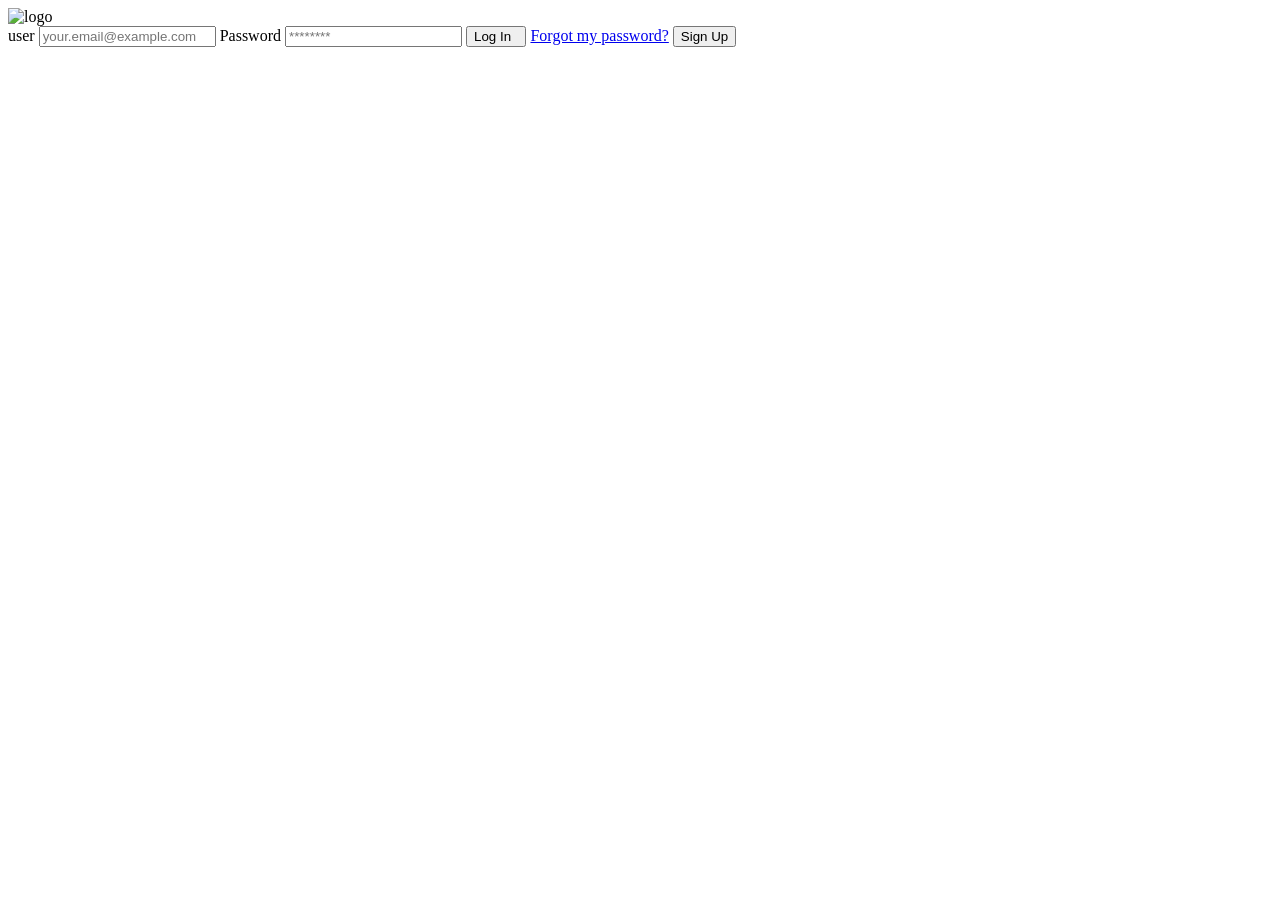
==== login.html @ dde6931d "login.html" ====
<!DOCTYPE html>
<html lang="en">

<head>
    <meta charset="UTF-8">
    <meta name="viewport" content="width=device-width, initial-scale=1.0">
    <link rel="preconnect" href="https://fonts.googleapis.com">
    <link rel="preconnect" href="https://fonts.gstatic.com" crossorigin>
    <link href="https://fonts.googleapis.com/css2?family=Quicksand:wght@300..700&display=swap" rel="stylesheet">
    <link rel="stylesheet" href="../css/login.css">
    <link rel="stylesheet" href="path/to/font-awesome/css/fontawesome.min.css">

    <title>Login</title>

</head>

<body>
    <div class="login">
        <div class="form-container">
            <img src="../img/favicon2removebg.png" alt="logo" class="logo">

            <form action="/" class="form">
                <label for="email" class="label"><i class="fa-solid fa-user"></i>user</label>
                <input type="email" id="email" name="email" class="input input-email"
                    placeholder="your.email@example.com" required>
                <label for="password" class="label"><i class="fa-solid fa-lock"></i>Password</label>
                <input type="password" id="password" name="password" class="input input-password" placeholder="********"
                    required>
                <input type="submit" value="Log In  " class="primary-button login-button">
                <a href="/">Forgot my password?</a>

                <button class="secondary-button signup-button">Sign Up</button>
            </form>
        </div>
    </div>

    <script src="https://kit.fontawesome.com/6c2790ee75.js" crossorigin="anonymous"></script>
</body>

</html>
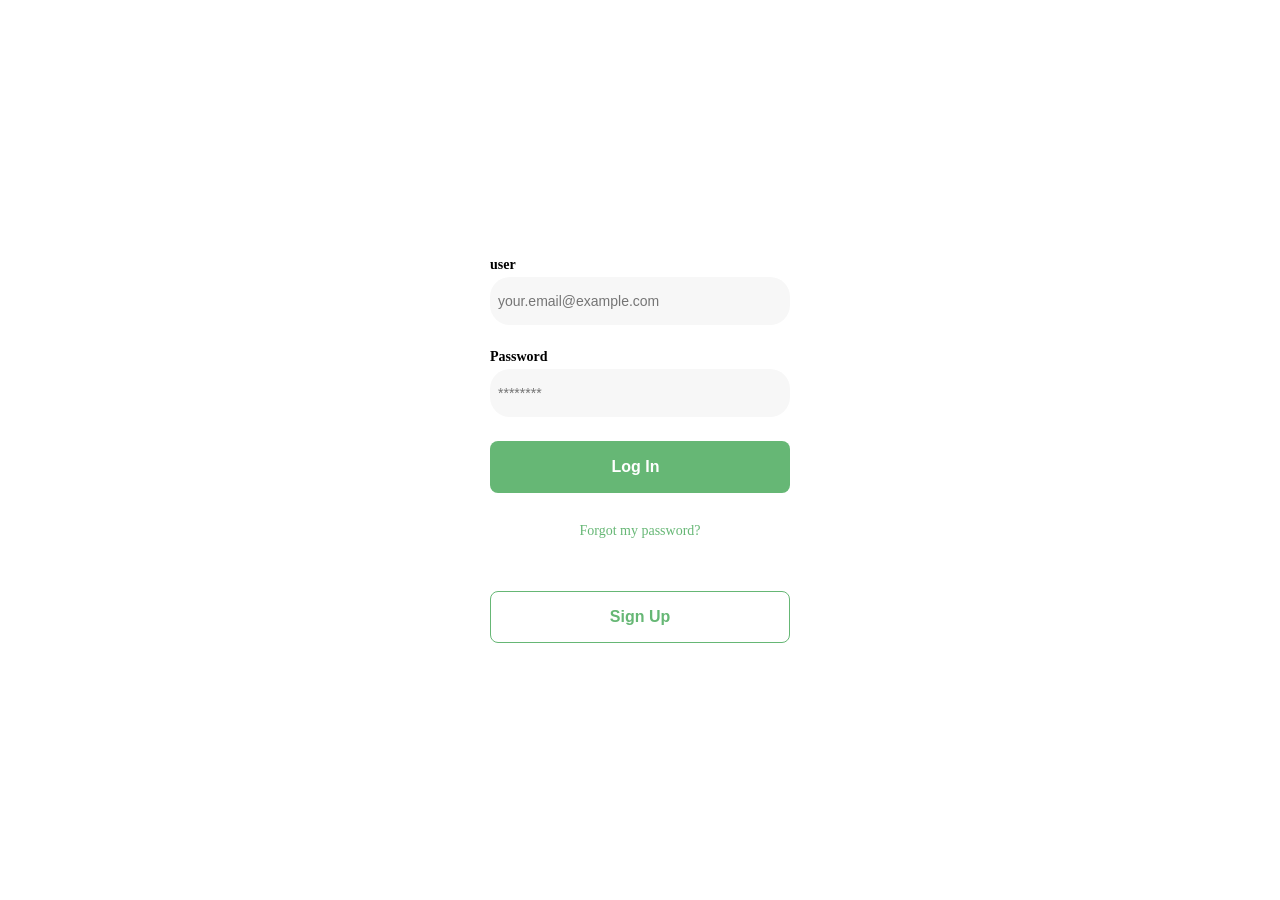
==== commit d3c33958: "login.html" ====
--- a/login.html
+++ b/login.html
@@ -7,7 +7,7 @@
     <link rel="preconnect" href="https://fonts.googleapis.com">
     <link rel="preconnect" href="https://fonts.gstatic.com" crossorigin>
     <link href="https://fonts.googleapis.com/css2?family=Quicksand:wght@300..700&display=swap" rel="stylesheet">
-    <link rel="stylesheet" href="../css/login.css">
+    <link rel="stylesheet" href="login.css">
     <link rel="stylesheet" href="path/to/font-awesome/css/fontawesome.min.css">
 
     <title>Login</title>
--- a/login.css
+++ b/login.css
@@ -0,0 +1,124 @@
+        :root {
+            --white: #FFFFFF;
+            --black: #000000;
+            --very-ligth-pink: #c7c7c7;
+            --text-input-field: #f7f7f7;
+            --hospital-green: #66b775;
+            --blue:#193652;
+            --sm: 14px;
+            --md: 16px;
+            --lg: 18px;
+        }
+
+        body {
+            margin: 0;
+            padding: 0;
+            font-family: 'Quicksand';
+        }
+
+        .login {
+            width: 100%;
+            height: 100vh;
+            display: grid;
+            place-items: center;
+        }
+
+        .form-container {
+            display: grid;
+            grid-template-rows: auto 1fr auto auto;
+            width: 300px;
+        }
+
+        .logo {
+            width: 100px;
+            margin: auto;
+            margin-bottom: 3rem;
+            justify-self: center;
+            display: none;
+
+        }
+
+        
+
+        .form {
+            display: flex;
+            flex-direction: column;
+        }
+        .form a{
+            text-decoration: none;
+            color: var(--hospital-green);
+            font-size: var(--sm);
+            text-align: center;
+            margin-bottom: 52px;
+        }
+
+        .label {
+            font-size: var(--sm);
+            font-weight: bold;
+            margin-bottom: 4px;
+        }
+
+        .input {
+            background-color: var(--text-input-field);
+            border: none;
+            border-radius: 20px;
+            height: 32px;
+            font-size: var(--sm);
+            padding: 8px;
+            margin-bottom: 16px;
+        }
+
+        .input-email {
+            margin-bottom: 24px;
+        }
+
+        .primary-button {
+            background-color: var(--hospital-green);
+            color: var(--white);
+            border: none;
+            border-radius: 8px;
+            height: 52px;
+            font-size: var(--md);
+            cursor: pointer;
+            width: 100%;
+            FONT-WEIGHT: bold;
+        }
+
+        .secondary-button {
+            background-color: var(--white);
+            border-radius: 8px;
+            border: 1px solid var(--hospital-green);
+            color: var(--hospital-green);
+            height: 52px;
+            font-size: var(--md);
+            cursor: pointer;
+            width: 100%;
+            FONT-WEIGHT: bold;
+        }
+
+        .login-button {
+            margin-top: 8px;
+            margin-bottom: 30px;
+        }
+
+        input:focus {
+            outline: none;
+            border-bottom: 1.5px solid var(--hospital-green);
+            border-right: 1px solid var(--hospital-green);
+            box-shadow: 0 0 0 2px var(--blue);
+        }
+
+        @media (max-width: 640px) {
+            .logo {
+                display: block;
+            }
+
+            .secondary-button {
+                position: absolute;
+                bottom: 16px;
+                width: inherit;
+                text-align: center;
+                margin: auto;
+                width: 300px;
+            }
+        }
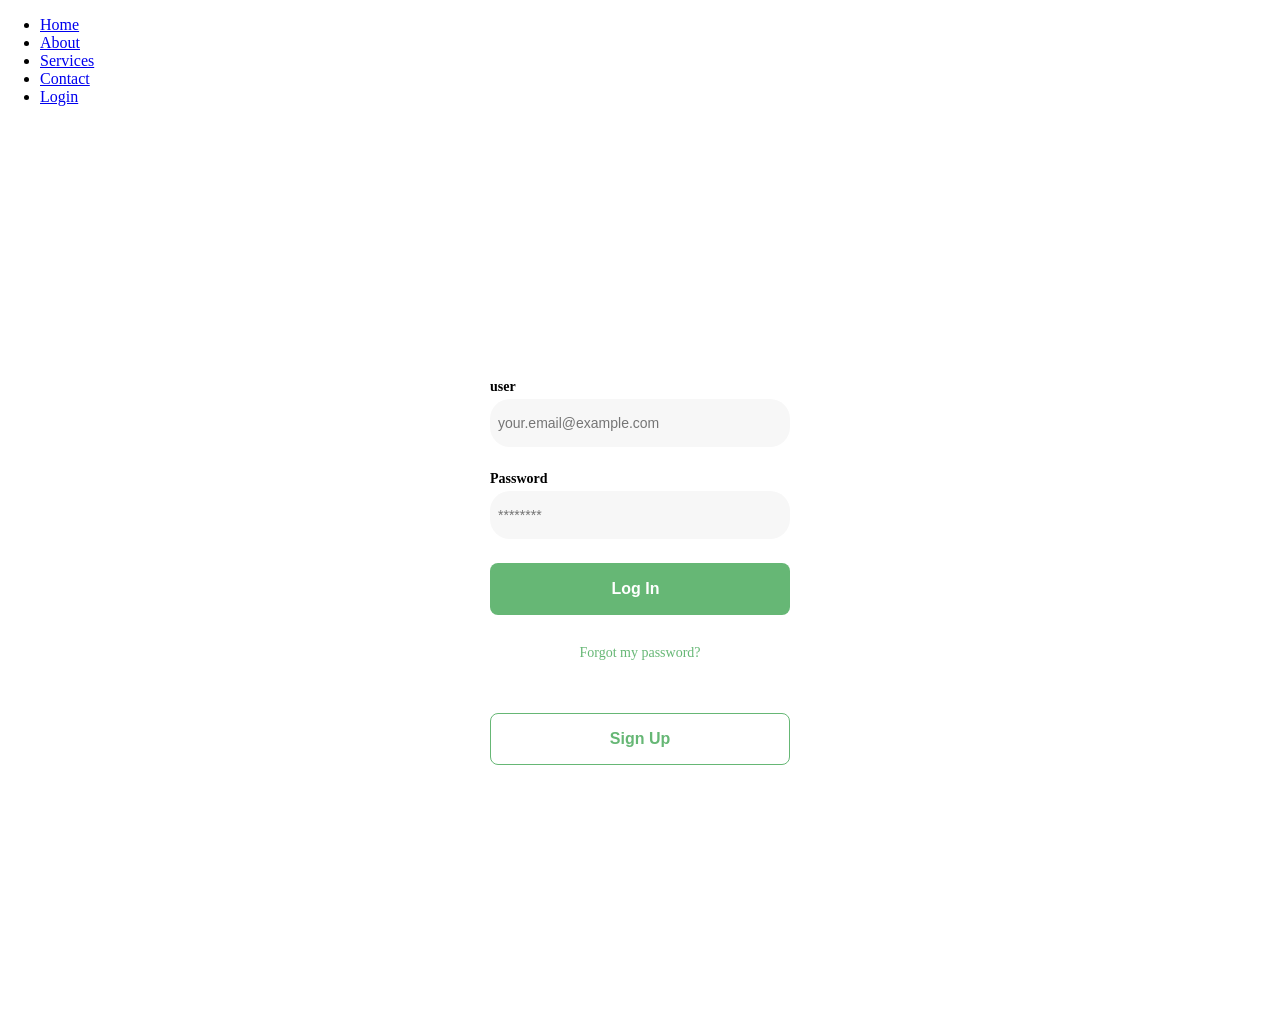
==== commit 3295c631: "login.html" ====
--- a/login.html
+++ b/login.html
@@ -15,6 +15,16 @@
 </head>
 
 <body>
+    <nav> 
+        <div class="logo"><img src="FINANCONTROL.png" alt="FinControl"></div>
+        <ul>
+            <li><a href="index.html">Home</a></li>
+            <li><a href="register.html">About</a></li>
+            <li><a href="services.html">Services</a></li>
+            <li><a href="contact.html">Contact</a></li>
+            <li><a href="login.html">Login</a></li>
+        </ul>
+    </nav>
     <div class="login">
         <div class="form-container">
             <img src="../img/favicon2removebg.png" alt="logo" class="logo">
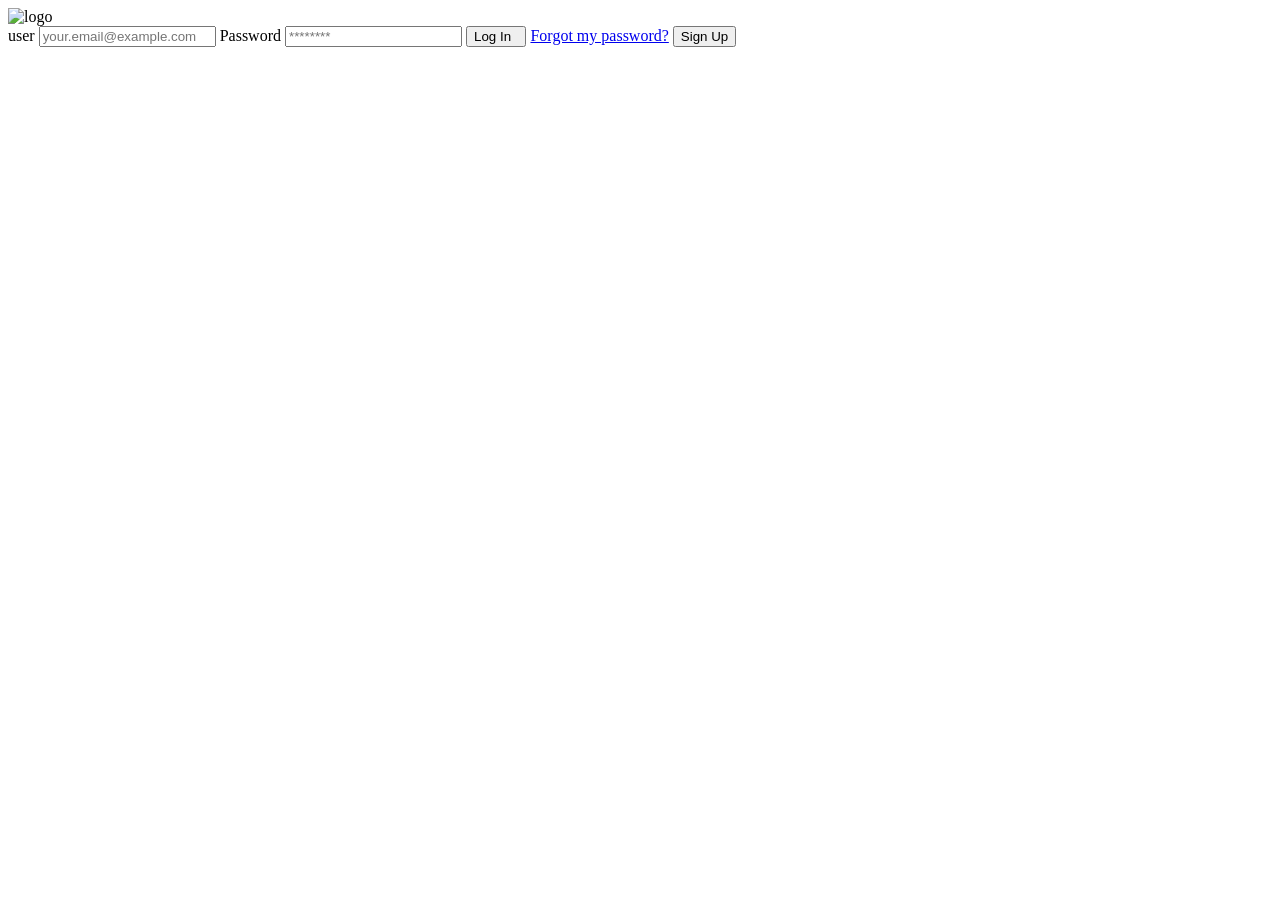
==== commit 33045ac6: "login.html" ====
--- a/login.html
+++ b/login.html
@@ -7,7 +7,7 @@
     <link rel="preconnect" href="https://fonts.googleapis.com">
     <link rel="preconnect" href="https://fonts.gstatic.com" crossorigin>
     <link href="https://fonts.googleapis.com/css2?family=Quicksand:wght@300..700&display=swap" rel="stylesheet">
-    <link rel="stylesheet" href="login.css">
+    <link rel="stylesheet" href="../css/login.css">
     <link rel="stylesheet" href="path/to/font-awesome/css/fontawesome.min.css">
 
     <title>Login</title>
@@ -15,16 +15,6 @@
 </head>
 
 <body>
-    <nav> 
-        <div class="logo"><img src="FINANCONTROL.png" alt="FinControl"></div>
-        <ul>
-            <li><a href="index.html">Home</a></li>
-            <li><a href="register.html">About</a></li>
-            <li><a href="services.html">Services</a></li>
-            <li><a href="contact.html">Contact</a></li>
-            <li><a href="login.html">Login</a></li>
-        </ul>
-    </nav>
     <div class="login">
         <div class="form-container">
             <img src="../img/favicon2removebg.png" alt="logo" class="logo">
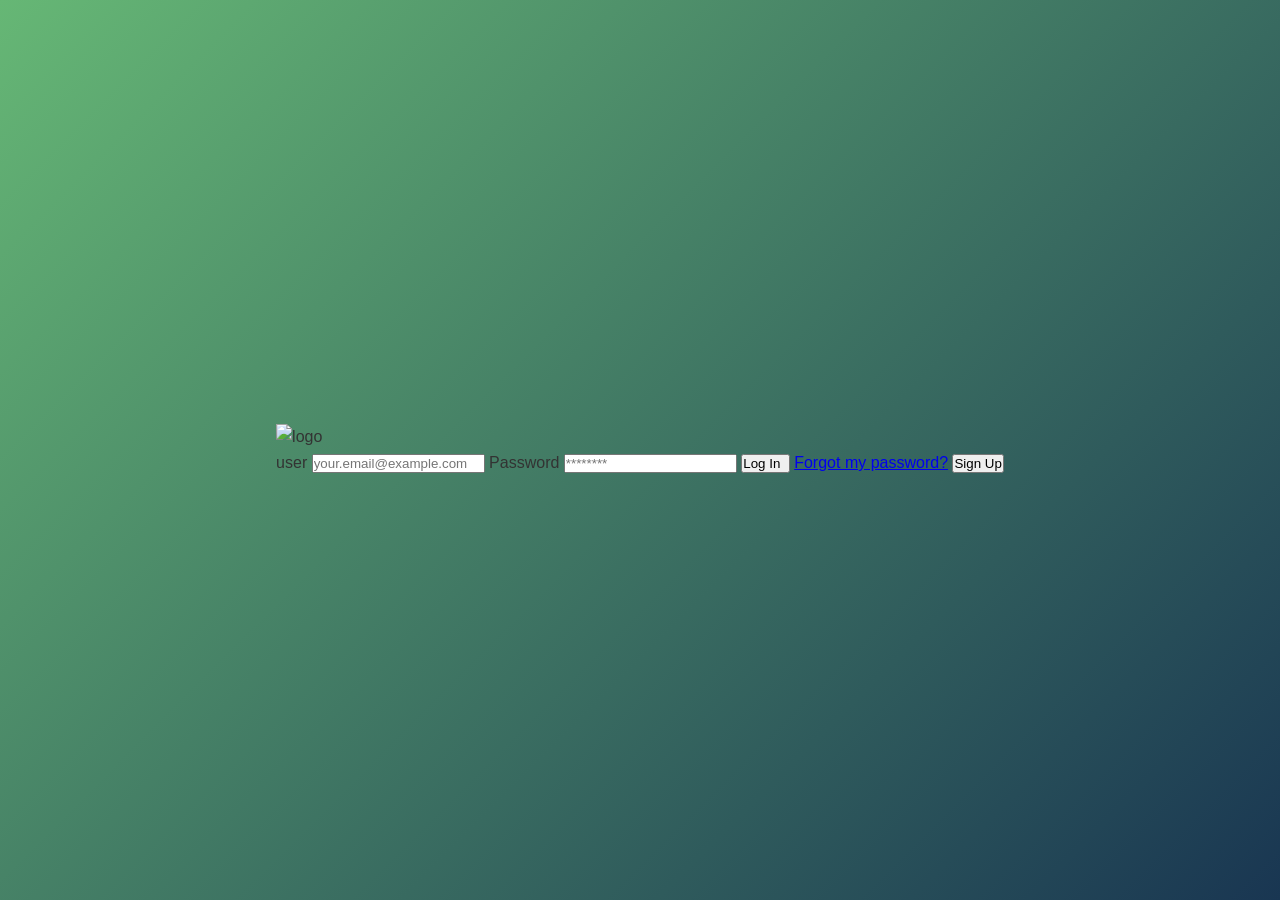
==== commit d62d4f9e: "login.html" ====
--- a/login.html
+++ b/login.html
@@ -7,7 +7,7 @@
     <link rel="preconnect" href="https://fonts.googleapis.com">
     <link rel="preconnect" href="https://fonts.gstatic.com" crossorigin>
     <link href="https://fonts.googleapis.com/css2?family=Quicksand:wght@300..700&display=swap" rel="stylesheet">
-    <link rel="stylesheet" href="../css/login.css">
+    <link rel="stylesheet" href="estilos.css">
     <link rel="stylesheet" href="path/to/font-awesome/css/fontawesome.min.css">
 
     <title>Login</title>
--- a/estilos.css
+++ b/estilos.css
@@ -0,0 +1,666 @@
+* {
+
+      box-sizing: border-box;
+
+     margin: 0;
+
+     padding: 0;
+
+ }
+ 
+ 
+body{
+
+     font-family: Arial, sans-serif;
+
+     line-height: 1.6;
+
+     background-color: #fff;
+
+     color: #333;
+
+     display: flex;
+
+     flex-direction: column;
+
+     min-height: 100vh;
+
+ }
+ 
+ 
+nav{
+
+     display: flex;
+
+     flex-wrap: wrap;
+
+     justify-content: start;
+
+     align-items: center;
+
+     background-color: #333;
+
+     padding: 10px 20px;
+
+     width: 100%;
+
+     box-sizing: border-box;
+
+ }
+
+ nav .logo{
+
+     flex: 0;
+
+ }
+
+ nav .logo img{
+
+     width: 4rem;
+
+     height: 2rem;
+
+     display: block;
+
+     margin:auto;
+
+     left: auto;
+
+ }
+ 
+nav ul{
+
+     list-style: none;
+
+     display: flex;
+
+         flex-wrap: wrap;
+
+         justify-content: space-evenly;
+
+         flex: 1;    
+
+ }
+
+ nav ul li{
+
+     flex-wrap: wrap;
+
+     justify-content: space-evenly;
+
+ }
+
+ nav ul li a{
+
+     color: #fff;
+
+     text-decoration: none;
+
+     padding: 10px 15px;
+
+     font-size: 18px;
+
+ }
+
+ nav .menu a:hover{
+
+     color: #ddd;
+
+ }
+ 
+header{
+
+     background-color: #f4f4f4;
+
+     padding: 20px;
+
+     text-align: center;
+
+ }
+
+ header h1{
+
+     font-size: 36px;
+
+     color: #333;
+
+ }
+
+ header p{
+
+     font-size: 18px;
+
+     color: #666;
+
+ }
+ 
+section{
+
+     padding: 20px;
+
+ }
+
+ section h2{
+
+     font-size: 28px;
+
+     color: #333;
+
+     margin-bottom: 10px;
+
+ }
+
+ section p{
+
+     font-size: 16px;
+
+     color: #666;
+
+     margin-bottom: 20px;
+
+ }
+ 
+section {
+
+     display: flex;
+
+     flex-wrap: wrap;
+
+     gap: 20px;
+
+ }
+
+ section {
+
+     flex: 1;
+
+     min-width: 250px;
+
+     background-color: #f9f9f9;
+
+     padding: 15px;
+
+     border-radius: 5px;
+
+     box-shadow: 0 2px 5px rgba(0,0,0,0.1);
+
+ }
+
+ section h2{
+
+     font-size: 22px;
+
+     color: #333;
+
+     margin-bottom: 10px;
+
+ }
+
+ section  p{
+
+     font-size: 14px;
+
+     color: #666;
+
+ }
+ 
+section .carrusel{
+
+     display: flex;
+
+     overflow-x: auto;
+
+     gap: 10px;
+
+ }
+
+ section .carrusel img{
+
+     width: 100%;
+
+     max-width: 300px;
+
+     height: auto;
+
+     border-radius: 5px;
+
+     flex-shrink: 0;
+
+ }
+ 
+section .servicios{
+
+     display: flex;
+
+     flex-wrap: wrap;
+
+     gap: 20px;
+
+     width: 25%;
+
+     border: #333 solid 1px;
+
+     radius: 5px;
+
+ }
+ 
+section .servicios .servicio{
+
+     flex: 1;
+
+     min-width: 200px;
+
+     background-color: #f9f9f9;
+
+     padding: 15px;
+
+     border-radius: 5px;
+
+     box-shadow: 0 2px 5px rgba(0,0,0,0.1);
+
+ }
+
+ section .servicios .servicio h3{
+
+     font-size: 18px;
+
+     color: #333;
+
+     margin-bottom: 10px;
+
+ }
+
+ section .servicios .servicio p{
+
+     font-size: 14px;
+
+     color: #666;
+
+ }
+ 
+ 
+footer{
+
+     background-color: #333;
+
+     color: #fff;
+
+     text-align: center;
+
+     padding: 10px 0;
+
+ }
+
+ footer p{
+
+     font-size: 14px;
+
+ }
+ 
+:root {
+
+             --white: #FFFFFF;
+
+             --black: #000000;
+
+             --very-ligth-pink: #c7c7c7;
+
+             --text-input-field: #f7f7f7;
+
+             --hospital-green: #66b775;
+
+             --blue:#193652;
+
+             --sm: 14px;
+
+             --md: 16px;
+
+             --lg: 18px;
+
+         }
+ 
+*{
+
+ margin:0; /* Elimina los márgenes por defecto */
+
+ padding:0; /* Elimina el espacio interno por defecto */
+
+ box-sizing:border-box; /* Hace que padding y border no aumenten el tamaño total del elemento */
+
+ font-family:Arial, Helvetica, sans-serif; /* Define la fuente de toda la página */
+
+ }
+
+ /* Estilo general del cuerpo de la página */
+
+ body{
+
+ height:100vh; /* Hace que el body ocupe toda la altura de la pantalla */
+
+ display:flex; /* Activa el sistema flexbox */
+
+ justify-content:center; /* Centra el contenido horizontalmente */
+
+ align-items:center; /* Centra el contenido verticalmente */
+
+ background:linear-gradient(135deg, var(--hospital-green), var(--blue)); /* Fondo con degradado */
+
+ }
+
+ /* Tarjeta principal donde está el formulario */
+
+ .card{
+
+ background:rgba(255,255,255,0.9); /* Fondo blanco con un poco de transparencia */
+
+ padding:40px; /* Espacio interno */
+
+ width:350px; /* Ancho del contenedor */
+
+ border-radius:15px; /* Bordes redondeados */
+
+ text-align:center; /* Centra el texto */
+
+ box-shadow:0 10px 30px rgba(0,0,0,0.2); /* Sombra para dar efecto de tarjeta */
+
+ }
+
+ /* Estilo del título dentro de la tarjeta */
+
+ .card h2{
+
+ margin-bottom:30px; /* Espacio debajo del título */
+
+ letter-spacing:2px; /* Espaciado entre letras */
+
+ }
+
+ /* Contenedor de cada campo del formulario */
+
+ .input-box{
+
+ position:relative; /* Permite posicionar elementos dentro del contenedor */
+
+ margin-bottom:25px; /* Espacio entre campos */
+
+ }
+
+ /* Estilo de los inputs */
+
+ .input-box input{
+
+ width:100%; /* Ocupa todo el ancho disponible */
+
+ border:none; /* Elimina el borde */
+
+ border-bottom:2px solid #999; /* Solo deja una línea inferior */
+
+ outline:none; /* Quita el borde azul al hacer clic */
+
+ padding:10px 0; /* Espacio interno vertical */
+
+ background:transparent; /* Fondo transparente */
+
+ }
+
+ /* Etiquetas de los campos */
+
+ .input-box label{
+
+ position:absolute; /* Posiciona el label dentro del input */
+
+ left:0;
+
+ top:10px;
+
+ color:#555; /* Color gris */
+
+ transition:0.3s; /* Animación suave al mover el label */
+
+ }
+
+ /* Animación del label cuando el usuario escribe */
+
+ .input-box input:focus ~ label,
+
+ .input-box input:valid ~ label{
+
+ top:-12px; /* Mueve el label hacia arriba */
+
+ font-size:12px; /* Reduce el tamaño del texto */
+
+ color:#333; /* Cambia el color */
+
+ }
+
+ /* Iconos dentro de los campos */
+
+ .input-box i{
+
+ position:absolute;
+
+ right:0;
+
+ top:10px;
+
+ color:#555;
+
+ }
+
+ /* Contenedor del checkbox */
+
+ .remember{
+
+ text-align:left; /* Alinea el texto a la izquierda */
+
+ font-size:13px;
+
+ margin-bottom:20px;
+
+ }
+
+ /* Botón principal (crear cuenta) */
+
+ .btn{
+
+ width:100%; /* Ocupa todo el ancho */
+
+ padding:12px;
+
+ border:none;
+
+ border-radius:25px; /* Bordes redondeados */
+
+ background:#16a085; /* Color verde */
+
+ color:white;
+
+ font-size:16px;
+
+ cursor:pointer; /* Cambia el cursor al pasar el mouse */
+
+ margin-bottom:10px;
+
+ }
+
+ /* Efecto cuando el mouse pasa por encima */
+
+ .btn:hover{
+
+ background:#138d75;
+
+ }
+
+ /* Botón de regresar */
+
+ .btn-back{
+
+ width:100%;
+
+ padding:10px;
+
+ border:none;
+
+ border-radius:25px;
+
+ background:#e74c3c; /* Color rojo */
+
+ color:white;
+
+ cursor:pointer;
+
+ }
+
+ /* Efecto hover del botón regresar */
+
+ .btn-back:hover{
+
+ background:#c0392b;
+
+ }
+
+ /* Estilo del mensaje de error o confirmación */
+
+ #mensajeError{
+
+ margin-top:10px;
+
+ font-size:14px;
+
+ font-weight:bold;
+
+ }
+
+ /* Icono de usuario en la parte superior */
+
+ .user-icon{
+
+ width:70px;
+
+ height:70px;
+
+ background:#16a085; /* Fondo verde */
+
+ border-radius:50%; /* Hace un círculo */
+
+ display:flex;
+
+ justify-content:center;
+
+ align-items:center;
+
+ margin:0 auto 15px auto; /* Centra el icono */
+
+ font-size:30px;
+
+ color:white;
+
+ box-shadow:0 5px 15px rgba(0,0,0,0.2);
+
+ }
+
+ /* ---------------- POPUP ---------------- */
+
+ /* Fondo oscuro que aparece detrás del popup */
+
+ .popup{
+
+ display:none; /* Oculto por defecto */
+
+ position:fixed;
+
+ top:0;
+
+ left:0;
+
+ width:100%;
+
+ height:100%;
+
+ background:rgba(0,0,0,0.5); /* Fondo oscuro transparente */
+
+ justify-content:center;
+
+ align-items:center;
+
+ }
+
+ /* Contenido de la ventana emergente */
+
+ .popup-content{
+
+ background:white;
+
+ padding:30px;
+
+ border-radius:10px;
+
+ text-align:center;
+
+ width:300px;
+
+ animation:aparecer 0.3s ease; /* Animación al aparecer */
+
+ }
+
+ /* Icono de confirmación */
+
+ .popup-content i{
+
+ font-size:50px;
+
+ color:#27ae60;
+
+ margin-bottom:10px;
+
+ }
+
+ /* Botón dentro del popup */
+
+ .popup-content button{
+
+ margin-top:15px;
+
+ padding:10px 20px;
+
+ border:none;
+
+ background:#27ae60;
+
+ color:white;
+
+ border-radius:5px;
+
+ cursor:pointer;
+
+ }
+
+ /* Efecto hover del botón del popup */
+
+ .popup-content button:hover{
+
+ background:#1e8449;
+
+ }
+
+ /* Animación de aparición del popup */
+
+ @keyframes aparecer{
+
+ from{
+
+ transform:scale(0.7); /* Empieza más pequeño */
+
+ opacity:0; /* Invisible */
+
+ }
+
+ to{
+
+ transform:scale(1); /* Tamaño normal */
+
+ opacity:1; /* Visible */
+
+ }
+
+ }
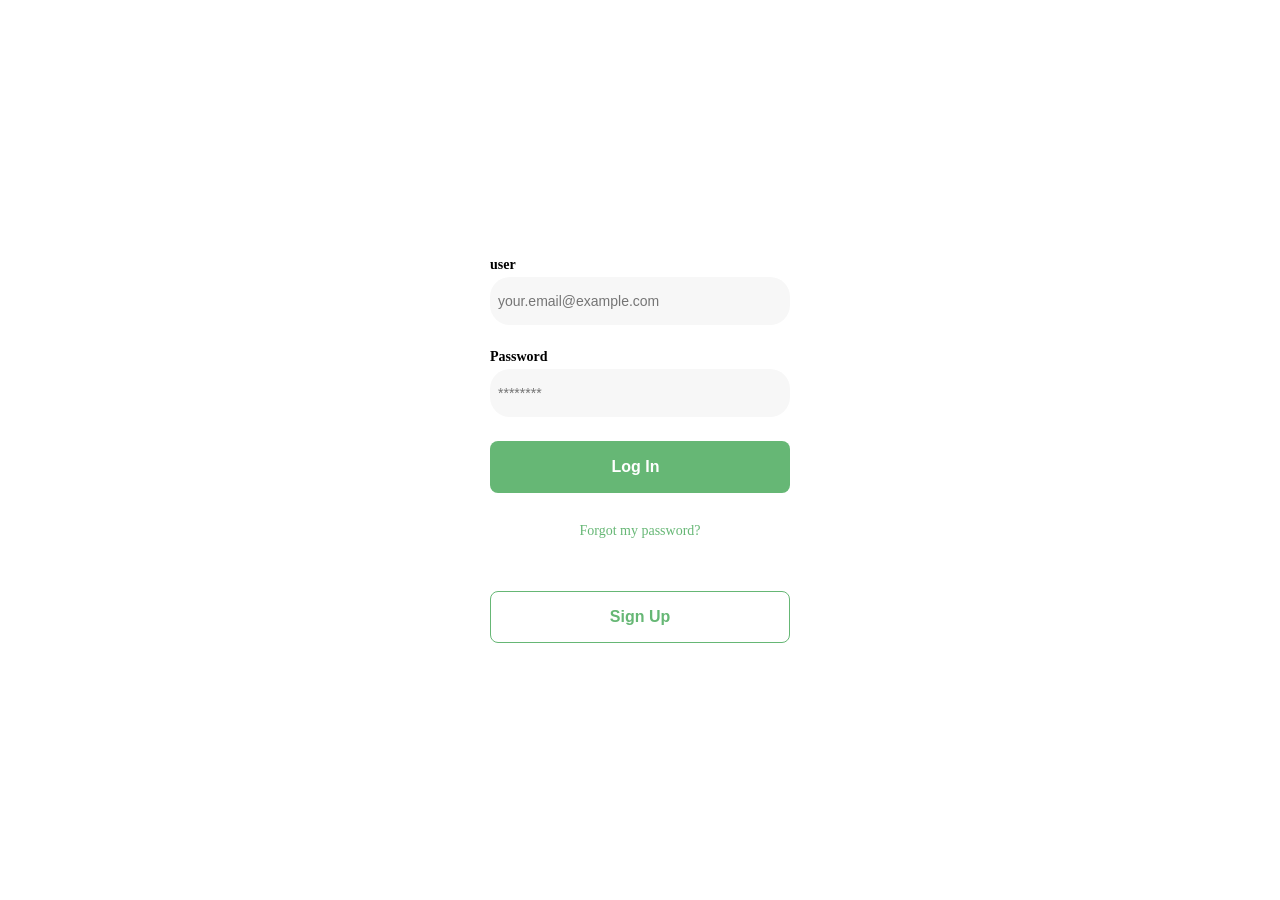
==== commit 87b6db47: "login.html" ====
--- a/login.html
+++ b/login.html
@@ -7,7 +7,7 @@
     <link rel="preconnect" href="https://fonts.googleapis.com">
     <link rel="preconnect" href="https://fonts.gstatic.com" crossorigin>
     <link href="https://fonts.googleapis.com/css2?family=Quicksand:wght@300..700&display=swap" rel="stylesheet">
-    <link rel="stylesheet" href="estilos.css">
+    <link rel="stylesheet" href="login.css">
     <link rel="stylesheet" href="path/to/font-awesome/css/fontawesome.min.css">
 
     <title>Login</title>
--- a/login.css
+++ b/login.css
@@ -0,0 +1,124 @@
+        :root {
+            --white: #FFFFFF;
+            --black: #000000;
+            --very-ligth-pink: #c7c7c7;
+            --text-input-field: #f7f7f7;
+            --hospital-green: #66b775;
+            --blue:#193652;
+            --sm: 14px;
+            --md: 16px;
+            --lg: 18px;
+        }
+
+        body {
+            margin: 0;
+            padding: 0;
+            font-family: 'Quicksand';
+        }
+
+        .login {
+            width: 100%;
+            height: 100vh;
+            display: grid;
+            place-items: center;
+        }
+
+        .form-container {
+            display: grid;
+            grid-template-rows: auto 1fr auto auto;
+            width: 300px;
+        }
+
+        .logo {
+            width: 100px;
+            margin: auto;
+            margin-bottom: 3rem;
+            justify-self: center;
+            display: none;
+
+        }
+
+        
+
+        .form {
+            display: flex;
+            flex-direction: column;
+        }
+        .form a{
+            text-decoration: none;
+            color: var(--hospital-green);
+            font-size: var(--sm);
+            text-align: center;
+            margin-bottom: 52px;
+        }
+
+        .label {
+            font-size: var(--sm);
+            font-weight: bold;
+            margin-bottom: 4px;
+        }
+
+        .input {
+            background-color: var(--text-input-field);
+            border: none;
+            border-radius: 20px;
+            height: 32px;
+            font-size: var(--sm);
+            padding: 8px;
+            margin-bottom: 16px;
+        }
+
+        .input-email {
+            margin-bottom: 24px;
+        }
+
+        .primary-button {
+            background-color: var(--hospital-green);
+            color: var(--white);
+            border: none;
+            border-radius: 8px;
+            height: 52px;
+            font-size: var(--md);
+            cursor: pointer;
+            width: 100%;
+            FONT-WEIGHT: bold;
+        }
+
+        .secondary-button {
+            background-color: var(--white);
+            border-radius: 8px;
+            border: 1px solid var(--hospital-green);
+            color: var(--hospital-green);
+            height: 52px;
+            font-size: var(--md);
+            cursor: pointer;
+            width: 100%;
+            FONT-WEIGHT: bold;
+        }
+
+        .login-button {
+            margin-top: 8px;
+            margin-bottom: 30px;
+        }
+
+        input:focus {
+            outline: none;
+            border-bottom: 1.5px solid var(--hospital-green);
+            border-right: 1px solid var(--hospital-green);
+            box-shadow: 0 0 0 2px var(--blue);
+        }
+
+        @media (max-width: 640px) {
+            .logo {
+                display: block;
+            }
+
+            .secondary-button {
+                position: absolute;
+                bottom: 16px;
+                width: inherit;
+                text-align: center;
+                margin: auto;
+                width: 300px;
+            }
+        }
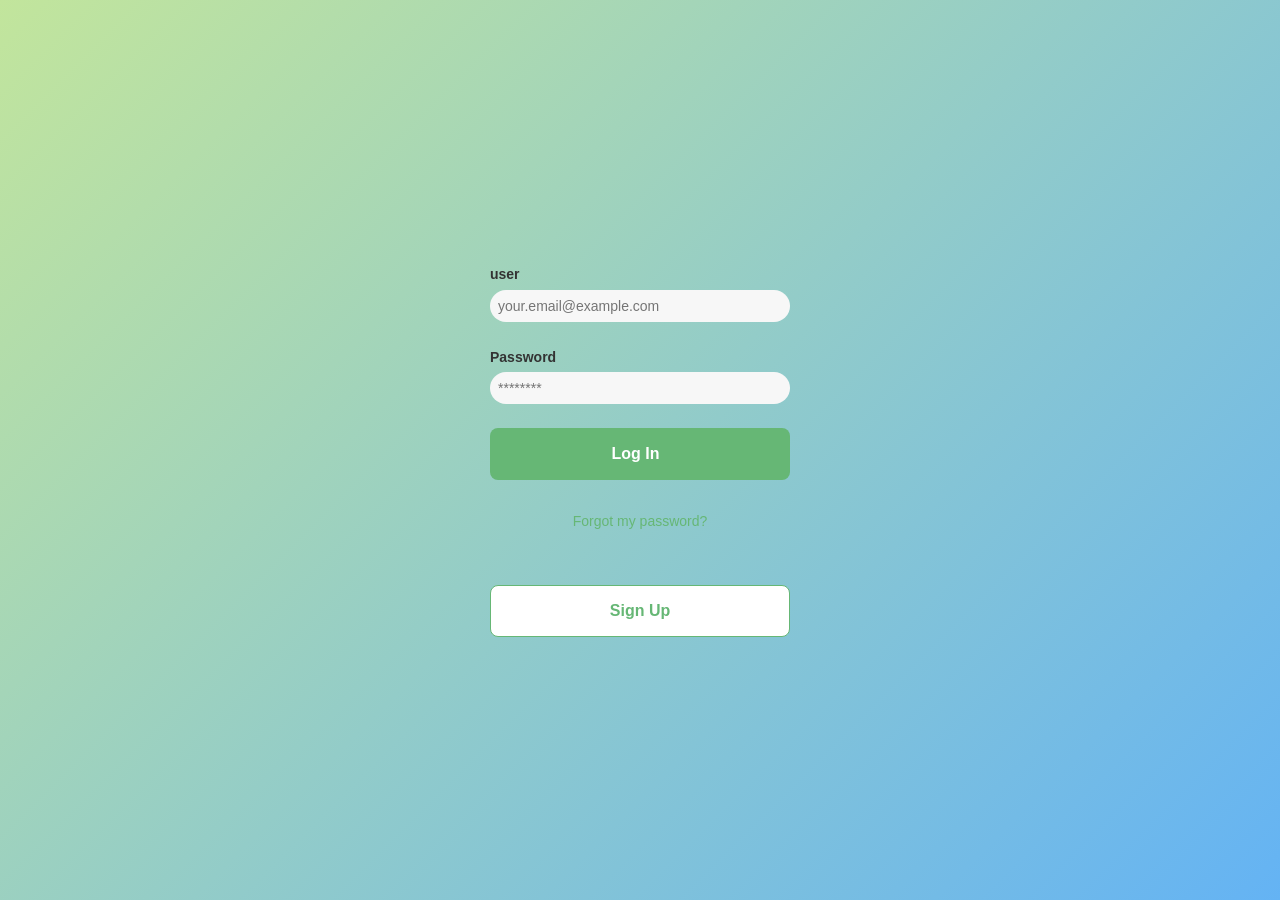
==== commit 99b0eee0: "login.html" ====
--- a/login.html
+++ b/login.html
@@ -7,7 +7,7 @@
     <link rel="preconnect" href="https://fonts.googleapis.com">
     <link rel="preconnect" href="https://fonts.gstatic.com" crossorigin>
     <link href="https://fonts.googleapis.com/css2?family=Quicksand:wght@300..700&display=swap" rel="stylesheet">
-    <link rel="stylesheet" href="login.css">
+    <link rel="stylesheet" href="estilos.css">
     <link rel="stylesheet" href="path/to/font-awesome/css/fontawesome.min.css">
 
     <title>Login</title>
--- a/estilos.css
+++ b/estilos.css
@@ -0,0 +1,486 @@
+* {
+     box-sizing: border-box;
+    margin: 0;
+    padding: 0;
+}
+
+
+body{
+    font-family: Arial, sans-serif;
+    line-height: 1.6;
+    background-color: #fff;
+    color: #333;
+    display: flex;
+    flex-direction: column;
+    min-height: 100vh;
+}
+
+
+
+nav{
+    display: flex;
+    flex-wrap: wrap;
+    justify-content: start;
+    align-items: center;
+    background-color: #333;
+    padding: 10px 20px;
+    width: 100%;
+    box-sizing: border-box;
+}
+nav .logo{
+    flex: 0;
+}
+nav .logo img{
+    width: 4rem;
+    height: 2rem;
+    display: block;
+    margin:auto;
+    left: auto;
+}
+
+nav ul{
+    list-style: none;
+    display: flex;
+        flex-wrap: wrap;
+        justify-content: space-evenly;
+        flex: 1;    
+}
+nav ul li{
+    flex-wrap: wrap;
+    justify-content: space-evenly;
+}
+nav ul li a{
+    color: #fff;
+    text-decoration: none;
+    padding: 10px 15px;
+    font-size: 18px;
+}
+nav .menu a:hover{
+    color: #ddd;
+}
+
+header{
+    background-color: #f4f4f4;
+    padding: 20px;
+    text-align: center;
+}
+header h1{
+    font-size: 36px;
+    color: #333;
+}
+header p{
+    font-size: 18px;
+    color: #666;
+}
+
+section{
+    padding: 20px;
+}
+section h2{
+    font-size: 28px;
+    color: #333;
+    margin-bottom: 10px;
+}
+section p{
+    font-size: 16px;
+    color: #666;
+    margin-bottom: 20px;
+}
+
+section {
+    display: flex;
+    flex-wrap: wrap;
+    gap: 20px;
+}
+section {
+    flex: 1;
+    min-width: 250px;
+    background-color: #f9f9f9;
+    padding: 15px;
+    border-radius: 5px;
+    box-shadow: 0 2px 5px rgba(0,0,0,0.1);
+}
+section h2{
+    font-size: 22px;
+    color: #333;
+    margin-bottom: 10px;
+}
+section  p{
+    font-size: 14px;
+    color: #666;
+}
+
+section .carrusel{
+    display: flex;
+    overflow-x: auto;
+    gap: 10px;
+}
+section .carrusel img{
+    width: 100%;
+    max-width: 300px;
+    height: auto;
+    border-radius: 5px;
+    flex-shrink: 0;
+}
+
+section .servicios{
+    display: flex;
+    flex-wrap: wrap;
+    gap: 20px;
+    width: 25%;
+    border: #333 solid 1px;
+    radius: 5px;
+}
+
+section .servicios .servicio{
+    flex: 1;
+    min-width: 200px;
+    background-color: #f9f9f9;
+    padding: 15px;
+    border-radius: 5px;
+    box-shadow: 0 2px 5px rgba(0,0,0,0.1);
+}
+section .servicios .servicio h3{
+    font-size: 18px;
+    color: #333;
+    margin-bottom: 10px;
+}
+section .servicios .servicio p{
+    font-size: 14px;
+    color: #666;
+}
+
+
+
+footer{
+    background-color: #333;
+    color: #fff;
+    text-align: center;
+    padding: 10px 0;
+}
+footer p{
+    font-size: 14px;
+}
+/* El * selecciona todos los elementos de la página */
+*{
+margin:0; /* Elimina los márgenes por defecto */
+padding:0; /* Elimina el espacio interno por defecto */
+box-sizing:border-box; /* Hace que padding y border no aumenten el tamaño total del elemento */
+font-family:Arial, Helvetica, sans-serif; /* Define la fuente de toda la página */
+}
+ 
+/* Estilo general del cuerpo de la página */
+body{
+height:100vh; /* Hace que el body ocupe toda la altura de la pantalla */
+display:flex; /* Activa el sistema flexbox */
+justify-content:center; /* Centra el contenido horizontalmente */
+align-items:center; /* Centra el contenido verticalmente */
+background:linear-gradient(135deg,#c2e59c,#64b3f4); /* Fondo con degradado */
+}
+ 
+/* Tarjeta principal donde está el formulario */
+.card{
+background:rgba(255,255,255,0.9); /* Fondo blanco con un poco de transparencia */
+padding:40px; /* Espacio interno */
+width:350px; /* Ancho del contenedor */
+border-radius:15px; /* Bordes redondeados */
+text-align:center; /* Centra el texto */
+box-shadow:0 10px 30px rgba(0,0,0,0.2); /* Sombra para dar efecto de tarjeta */
+}
+ 
+/* Estilo del título dentro de la tarjeta */
+.card h2{
+margin-bottom:30px; /* Espacio debajo del título */
+letter-spacing:2px; /* Espaciado entre letras */
+}
+ 
+/* Contenedor de cada campo del formulario */
+.input-box{
+position:relative; /* Permite posicionar elementos dentro del contenedor */
+margin-bottom:25px; /* Espacio entre campos */
+}
+ 
+/* Estilo de los inputs */
+.input-box input{
+width:100%; /* Ocupa todo el ancho disponible */
+border:none; /* Elimina el borde */
+border-bottom:2px solid #999; /* Solo deja una línea inferior */
+outline:none; /* Quita el borde azul al hacer clic */
+padding:10px 0; /* Espacio interno vertical */
+background:transparent; /* Fondo transparente */
+}
+ 
+/* Etiquetas de los campos */
+.input-box label{
+position:absolute; /* Posiciona el label dentro del input */
+left:0;
+top:10px;
+color:#555; /* Color gris */
+transition:0.3s; /* Animación suave al mover el label */
+}
+ 
+/* Animación del label cuando el usuario escribe */
+.input-box input:focus ~ label,
+.input-box input:valid ~ label{
+top:-12px; /* Mueve el label hacia arriba */
+font-size:12px; /* Reduce el tamaño del texto */
+color:#333; /* Cambia el color */
+}
+ 
+/* Iconos dentro de los campos */
+.input-box i{
+position:absolute;
+right:0;
+top:10px;
+color:#555;
+}
+ 
+/* Contenedor del checkbox */
+.remember{
+text-align:left; /* Alinea el texto a la izquierda */
+font-size:13px;
+margin-bottom:20px;
+}
+ 
+/* Botón principal (crear cuenta) */
+.btn{
+width:100%; /* Ocupa todo el ancho */
+padding:12px;
+border:none;
+border-radius:25px; /* Bordes redondeados */
+background:#16a085; /* Color verde */
+color:white;
+font-size:16px;
+cursor:pointer; /* Cambia el cursor al pasar el mouse */
+margin-bottom:10px;
+}
+ 
+/* Efecto cuando el mouse pasa por encima */
+.btn:hover{
+background:#138d75;
+}
+ 
+/* Botón de regresar */
+.btn-back{
+width:100%;
+padding:10px;
+border:none;
+border-radius:25px;
+background:#e74c3c; /* Color rojo */
+color:white;
+cursor:pointer;
+}
+ 
+/* Efecto hover del botón regresar */
+.btn-back:hover{
+background:#c0392b;
+}
+ 
+/* Estilo del mensaje de error o confirmación */
+#mensajeError{
+margin-top:10px;
+font-size:14px;
+font-weight:bold;
+}
+ 
+/* Icono de usuario en la parte superior */
+.user-icon{
+width:70px;
+height:70px;
+background:#16a085; /* Fondo verde */
+border-radius:50%; /* Hace un círculo */
+display:flex;
+justify-content:center;
+align-items:center;
+margin:0 auto 15px auto; /* Centra el icono */
+font-size:30px;
+color:white;
+box-shadow:0 5px 15px rgba(0,0,0,0.2);
+}
+ 
+/* ---------------- POPUP ---------------- */
+ 
+/* Fondo oscuro que aparece detrás del popup */
+.popup{
+display:none; /* Oculto por defecto */
+position:fixed;
+top:0;
+left:0;
+width:100%;
+height:100%;
+background:rgba(0,0,0,0.5); /* Fondo oscuro transparente */
+justify-content:center;
+align-items:center;
+}
+ 
+/* Contenido de la ventana emergente */
+.popup-content{
+background:white;
+padding:30px;
+border-radius:10px;
+text-align:center;
+width:300px;
+animation:aparecer 0.3s ease; /* Animación al aparecer */
+}
+ 
+/* Icono de confirmación */
+.popup-content i{
+font-size:50px;
+color:#27ae60;
+margin-bottom:10px;
+}
+ 
+/* Botón dentro del popup */
+.popup-content button{
+margin-top:15px;
+padding:10px 20px;
+border:none;
+background:#27ae60;
+color:white;
+border-radius:5px;
+cursor:pointer;
+}
+ 
+/* Efecto hover del botón del popup */
+.popup-content button:hover{
+background:#1e8449;
+}
+ 
+/* Animación de aparición del popup */
+@keyframes aparecer{
+ 
+from{
+transform:scale(0.7); /* Empieza más pequeño */
+opacity:0; /* Invisible */
+}
+ 
+to{
+transform:scale(1); /* Tamaño normal */
+opacity:1; /* Visible */
+}
+ 
+}
+        :root {
+            --white: #FFFFFF;
+            --black: #000000;
+            --very-ligth-pink: #c7c7c7;
+            --text-input-field: #f7f7f7;
+            --hospital-green: #66b775;
+            --blue:#193652;
+            --sm: 14px;
+            --md: 16px;
+            --lg: 18px;
+        }
+
+        body {
+            margin: 0;
+            padding: 0;
+            font-family: 'Quicksand';
+        }
+
+        .login {
+            width: 100%;
+            height: 100vh;
+            display: grid;
+            place-items: center;
+        }
+
+        .form-container {
+            display: grid;
+            grid-template-rows: auto 1fr auto auto;
+            width: 300px;
+        }
+
+        .logo {
+            width: 100px;
+            margin: auto;
+            margin-bottom: 3rem;
+            justify-self: center;
+            display: none;
+
+        }
+
+        
+
+        .form {
+            display: flex;
+            flex-direction: column;
+        }
+        .form a{
+            text-decoration: none;
+            color: var(--hospital-green);
+            font-size: var(--sm);
+            text-align: center;
+            margin-bottom: 52px;
+        }
+
+        .label {
+            font-size: var(--sm);
+            font-weight: bold;
+            margin-bottom: 4px;
+        }
+
+        .input {
+            background-color: var(--text-input-field);
+            border: none;
+            border-radius: 20px;
+            height: 32px;
+            font-size: var(--sm);
+            padding: 8px;
+            margin-bottom: 16px;
+        }
+
+        .input-email {
+            margin-bottom: 24px;
+        }
+
+        .primary-button {
+            background-color: var(--hospital-green);
+            color: var(--white);
+            border: none;
+            border-radius: 8px;
+            height: 52px;
+            font-size: var(--md);
+            cursor: pointer;
+            width: 100%;
+            FONT-WEIGHT: bold;
+        }
+
+        .secondary-button {
+            background-color: var(--white);
+            border-radius: 8px;
+            border: 1px solid var(--hospital-green);
+            color: var(--hospital-green);
+            height: 52px;
+            font-size: var(--md);
+            cursor: pointer;
+            width: 100%;
+            FONT-WEIGHT: bold;
+        }
+
+        .login-button {
+            margin-top: 8px;
+            margin-bottom: 30px;
+        }
+
+        input:focus {
+            outline: none;
+            border-bottom: 1.5px solid var(--hospital-green);
+            border-right: 1px solid var(--hospital-green);
+            box-shadow: 0 0 0 2px var(--blue);
+        }
+
+        @media (max-width: 640px) {
+            .logo {
+                display: block;
+            }
+
+            .secondary-button {
+                position: absolute;
+                bottom: 16px;
+                width: inherit;
+                text-align: center;
+                margin: auto;
+                width: 300px;
+            }
+        }
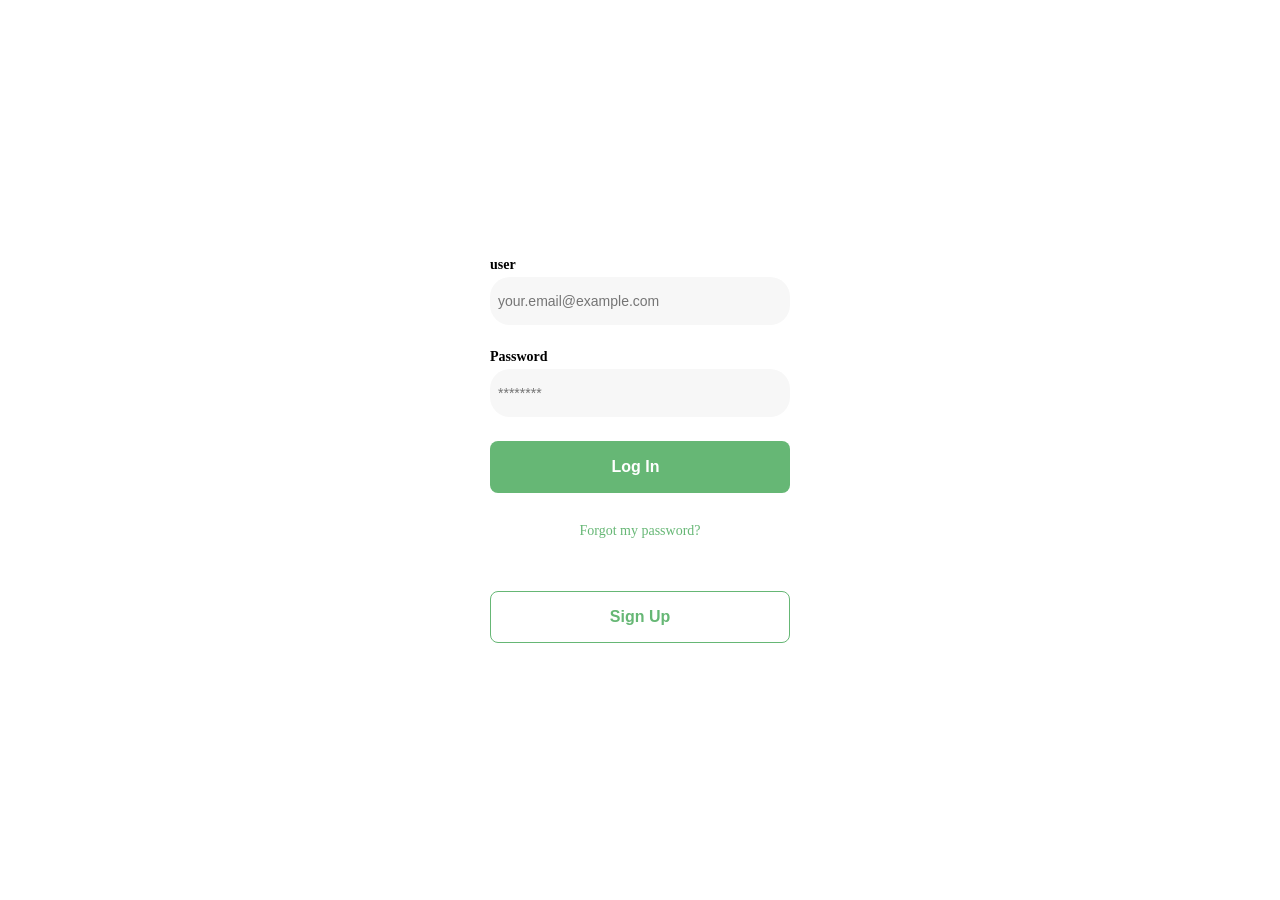
==== commit 3f826293: "login.html" ====
--- a/login.html
+++ b/login.html
@@ -7,7 +7,7 @@
     <link rel="preconnect" href="https://fonts.googleapis.com">
     <link rel="preconnect" href="https://fonts.gstatic.com" crossorigin>
     <link href="https://fonts.googleapis.com/css2?family=Quicksand:wght@300..700&display=swap" rel="stylesheet">
-    <link rel="stylesheet" href="estilos.css">
+    <link rel="stylesheet" href="login.css">
     <link rel="stylesheet" href="path/to/font-awesome/css/fontawesome.min.css">
 
     <title>Login</title>
--- a/login.css
+++ b/login.css
@@ -0,0 +1,124 @@
+        :root {
+            --white: #FFFFFF;
+            --black: #000000;
+            --very-ligth-pink: #c7c7c7;
+            --text-input-field: #f7f7f7;
+            --hospital-green: #66b775;
+            --blue:#193652;
+            --sm: 14px;
+            --md: 16px;
+            --lg: 18px;
+        }
+
+        body {
+            margin: 0;
+            padding: 0;
+            font-family: 'Quicksand';
+        }
+
+        .login {
+            width: 100%;
+            height: 100vh;
+            display: grid;
+            place-items: center;
+        }
+
+        .form-container {
+            display: grid;
+            grid-template-rows: auto 1fr auto auto;
+            width: 300px;
+        }
+
+        .logo {
+            width: 100px;
+            margin: auto;
+            margin-bottom: 3rem;
+            justify-self: center;
+            display: none;
+
+        }
+
+        
+
+        .form {
+            display: flex;
+            flex-direction: column;
+        }
+        .form a{
+            text-decoration: none;
+            color: var(--hospital-green);
+            font-size: var(--sm);
+            text-align: center;
+            margin-bottom: 52px;
+        }
+
+        .label {
+            font-size: var(--sm);
+            font-weight: bold;
+            margin-bottom: 4px;
+        }
+
+        .input {
+            background-color: var(--text-input-field);
+            border: none;
+            border-radius: 20px;
+            height: 32px;
+            font-size: var(--sm);
+            padding: 8px;
+            margin-bottom: 16px;
+        }
+
+        .input-email {
+            margin-bottom: 24px;
+        }
+
+        .primary-button {
+            background-color: var(--hospital-green);
+            color: var(--white);
+            border: none;
+            border-radius: 8px;
+            height: 52px;
+            font-size: var(--md);
+            cursor: pointer;
+            width: 100%;
+            FONT-WEIGHT: bold;
+        }
+
+        .secondary-button {
+            background-color: var(--white);
+            border-radius: 8px;
+            border: 1px solid var(--hospital-green);
+            color: var(--hospital-green);
+            height: 52px;
+            font-size: var(--md);
+            cursor: pointer;
+            width: 100%;
+            FONT-WEIGHT: bold;
+        }
+
+        .login-button {
+            margin-top: 8px;
+            margin-bottom: 30px;
+        }
+
+        input:focus {
+            outline: none;
+            border-bottom: 1.5px solid var(--hospital-green);
+            border-right: 1px solid var(--hospital-green);
+            box-shadow: 0 0 0 2px var(--blue);
+        }
+
+        @media (max-width: 640px) {
+            .logo {
+                display: block;
+            }
+
+            .secondary-button {
+                position: absolute;
+                bottom: 16px;
+                width: inherit;
+                text-align: center;
+                margin: auto;
+                width: 300px;
+            }
+        }
